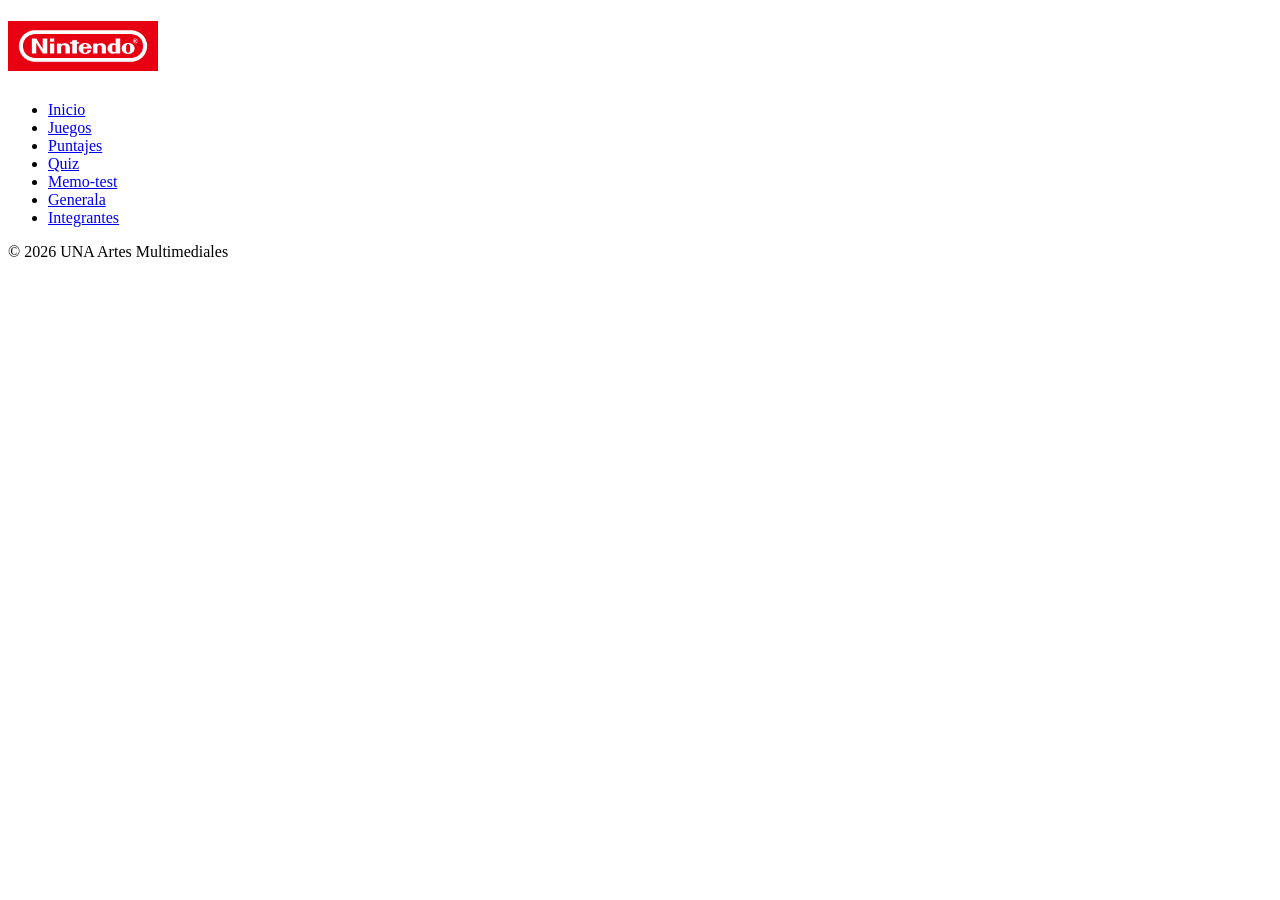
==== cartas.html @ dcc0b689 "Rename 'Cartas' link to 'Memo-test'" ====
<!DOCTYPE html>
<html lang="es">
    <head>
        <meta charset="utf-8">
        <link rel="preconnect" href="https://fonts.googleapis.com">
<link rel="preconnect" href="https://fonts.gstatic.com" crossorigin>
<link href="https://fonts.googleapis.com/css2?family=Abel&family=Press+Start+2P&display=swap" rel="stylesheet">
        <title>Memo test</title>
    </head>
    <body>
         <header>
        <h1><img src="img/logo.jpg" alt="logo Nintendo" height="50"></h1>
            <nav class="menu-nav">
         <ul>
            <li><a href="index.html">Inicio</a></li>
            <li><a href="juegos.html">Juegos</a></li>
            <li><a href="puntajes.html">Puntajes</a></li>
            <li><a href="preguntas.html">Quiz</a></li>
            <li><a href="cartas.html">Memo-test</a></li>
            <li><a href="generala.html">Generala</a></li>
            <li><a href="integrantes.html">Integrantes</a></li>
         </ul>
            </nav>
        </header>
        <footer class="fin">
            <p>© 2026 UNA Artes Multimediales</p>
        </footer>
    </body>
</html>
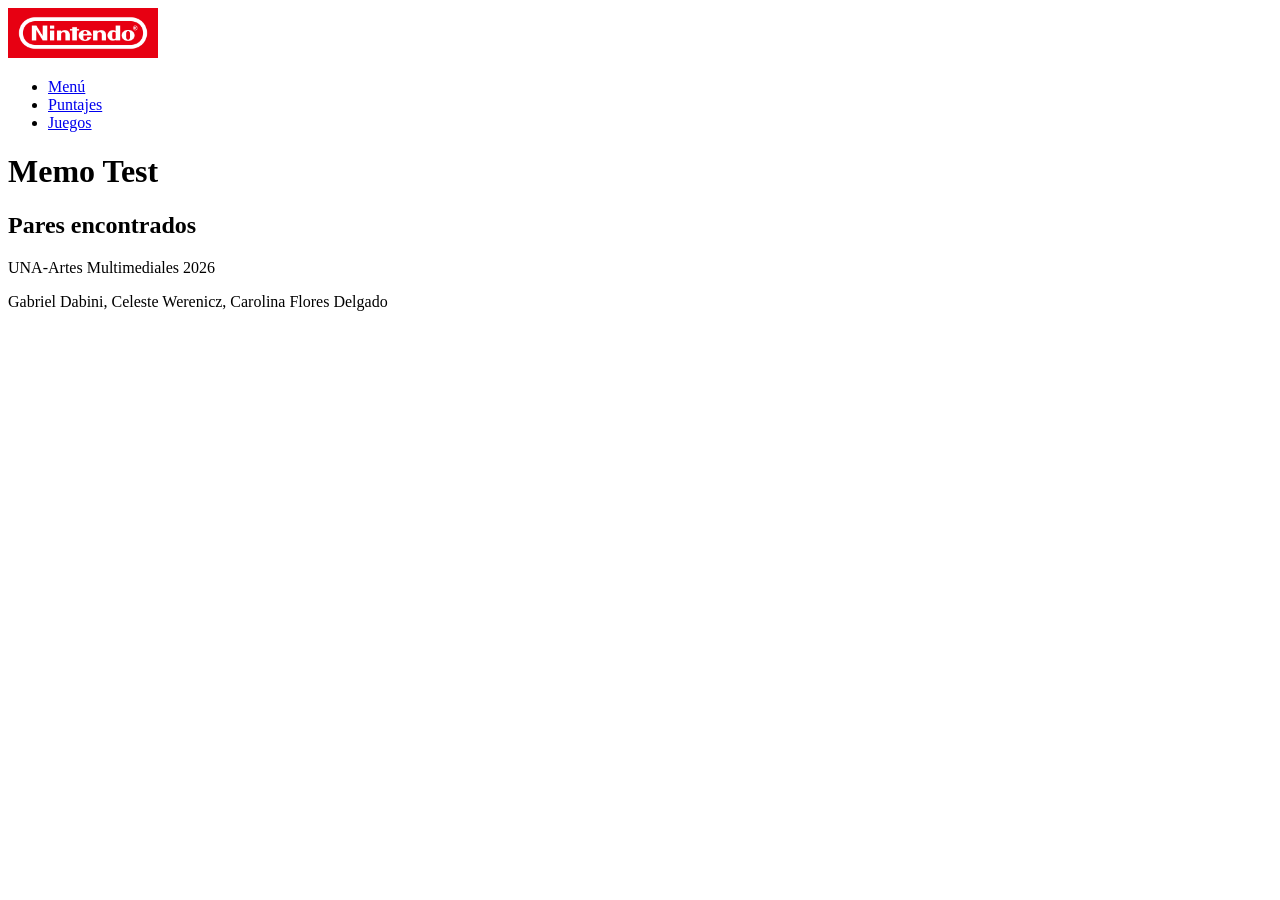
==== commit 439489ae: "Juegos html terminados Agregue en el main los elementos necesarios para la base de los juegos, tambi" ====
--- a/cartas.html
+++ b/cartas.html
@@ -8,22 +8,29 @@
         <title>Memo test</title>
     </head>
     <body>
-         <header>
-        <h1><img src="img/logo.jpg" alt="logo Nintendo" height="50"></h1>
-            <nav class="menu-nav">
+          <header class="header">
+            <img src="img/logo.jpg" alt="logo Nintendo" height="50">
+              <nav>
          <ul>
-            <li><a href="index.html">Inicio</a></li>
+            <li><a href="index.html">Menú</a></li>
+            <li><a href="puntajes.html">Puntajes</a></li>
             <li><a href="juegos.html">Juegos</a></li>
-            <li><a href="puntajes.html">Puntajes</a></li>
-            <li><a href="preguntas.html">Quiz</a></li>
-            <li><a href="cartas.html">Memo-test</a></li>
-            <li><a href="generala.html">Generala</a></li>
-            <li><a href="integrantes.html">Integrantes</a></li>
          </ul>
             </nav>
         </header>
-        <footer class="fin">
-            <p>© 2026 UNA Artes Multimediales</p>
+    <main>
+         <h1>Memo Test</h1>
+
+    <div id="tablero"></div>
+
+    <h2>Pares encontrados</h2>
+
+<div id="encontrados"></div>
+
+    </main>
+         <footer class="fin">
+            <p class="texto">UNA-Artes Multimediales 2026</p>
+            <p class="texto">Gabriel Dabini, Celeste Werenicz, Carolina Flores Delgado</p>
         </footer>
     </body>
-</html>
+</html>
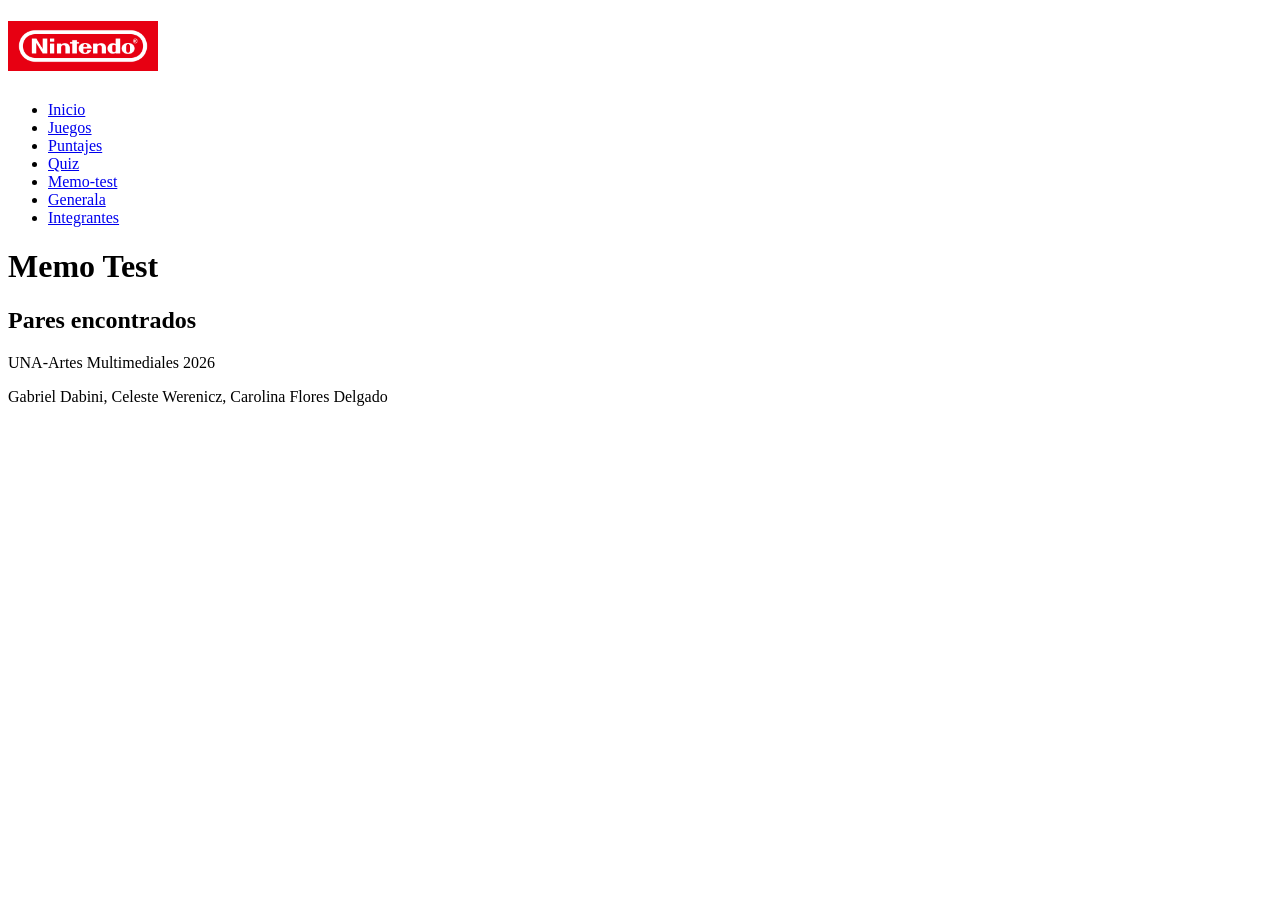
==== commit bb8ea726: "Merge branch 'main' of https://github.com/dabinigabriel/TP1" ====
--- a/cartas.html
+++ b/cartas.html
@@ -8,17 +8,21 @@
         <title>Memo test</title>
     </head>
     <body>
-          <header class="header">
-            <img src="img/logo.jpg" alt="logo Nintendo" height="50">
-              <nav>
+         <header class="header">
+        <h1><img src="img/logo.jpg" alt="logo Nintendo" height="50"></h1>
+            <nav class="menu-nav">
          <ul>
-            <li><a href="index.html">Menú</a></li>
+            <li><a href="index.html">Inicio</a></li>
+            <li><a href="juegos.html">Juegos</a></li>
             <li><a href="puntajes.html">Puntajes</a></li>
-            <li><a href="juegos.html">Juegos</a></li>
+            <li><a href="preguntas.html">Quiz</a></li>
+            <li><a href="cartas.html">Memo-test</a></li>
+            <li><a href="generala.html">Generala</a></li>
+            <li><a href="integrantes.html">Integrantes</a></li>
          </ul>
             </nav>
         </header>
-    <main>
+          <main>
          <h1>Memo Test</h1>
 
     <div id="tablero"></div>
@@ -33,4 +37,4 @@
             <p class="texto">Gabriel Dabini, Celeste Werenicz, Carolina Flores Delgado</p>
         </footer>
     </body>
-</html>+</html>
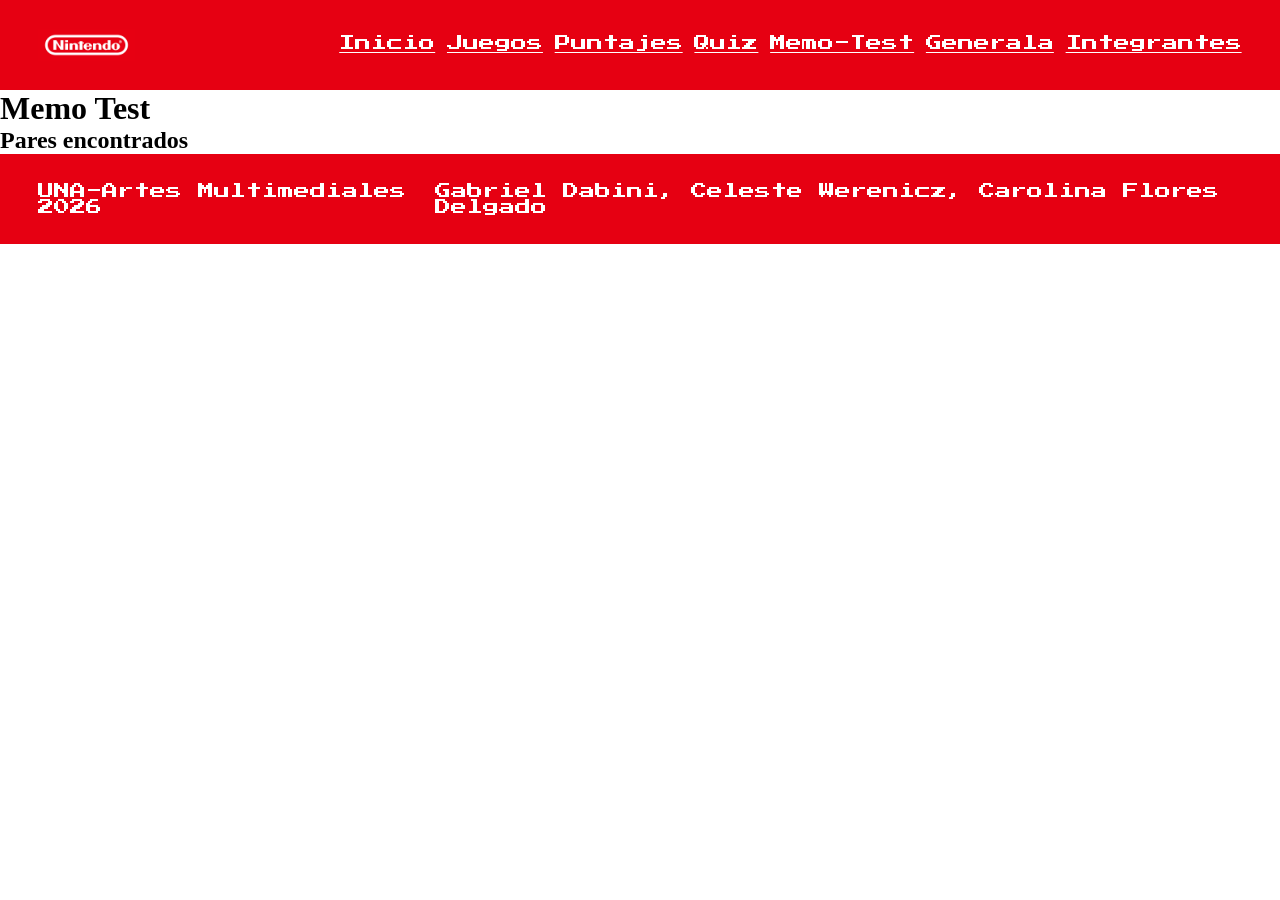
==== commit 8794380c: "ajustes en html y nav y footer hechos en css" ====
--- a/cartas.html
+++ b/cartas.html
@@ -2,21 +2,22 @@
 <html lang="es">
     <head>
         <meta charset="utf-8">
-        <link rel="preconnect" href="https://fonts.googleapis.com">
+       <link rel="preconnect" href="https://fonts.googleapis.com">
 <link rel="preconnect" href="https://fonts.gstatic.com" crossorigin>
-<link href="https://fonts.googleapis.com/css2?family=Abel&family=Press+Start+2P&display=swap" rel="stylesheet">
+<link href="https://fonts.googleapis.com/css2?family=Press+Start+2P&display=swap" rel="stylesheet">
+<link href="css/estilos.css" rel="stylesheet">
         <title>Memo test</title>
     </head>
     <body>
-         <header class="header">
-        <h1><img src="img/logo.jpg" alt="logo Nintendo" height="50"></h1>
-            <nav class="menu-nav">
+            <header class="header">
+            <img class="logo" src="img/logo.jpg" alt="logo Nintendo">
+            <nav class="navegador">
          <ul>
             <li><a href="index.html">Inicio</a></li>
             <li><a href="juegos.html">Juegos</a></li>
             <li><a href="puntajes.html">Puntajes</a></li>
             <li><a href="preguntas.html">Quiz</a></li>
-            <li><a href="cartas.html">Memo-test</a></li>
+            <li><a href="cartas.html">Memo-Test</a></li>
             <li><a href="generala.html">Generala</a></li>
             <li><a href="integrantes.html">Integrantes</a></li>
          </ul>
--- a/css/estilos.css
+++ b/css/estilos.css
@@ -0,0 +1,67 @@
+* {
+    margin: 0;
+    padding: 0;
+    box-sizing: border-box;
+}
+
+/*header y nav*/
+
+header {
+    width: 100%;
+    height: 10vh;
+
+    display: flex;
+    align-items: center;
+    justify-content: space-between;
+
+    padding: 1rem 3%;
+    
+    background-color: #e60012;
+}
+
+.logo {
+    width: 8%;
+    height: auto;
+}
+
+.navegador {
+    width: 75%;
+}
+
+.navegador ul {
+    display: flex;
+    justify-content: space-between;
+    align-items: center;
+
+    list-style: none;
+}
+
+.navegador a {
+ font-family: "Press Start 2P", system-ui;
+    color: white;
+}
+
+.navegador a:hover {
+    background-color: white;
+    color: #e60012;
+}
+
+/*footer*/
+
+footer {
+  width: 100%;
+    height: 10vh;
+
+    display: flex;
+    align-items: center;
+    justify-content: space-between;
+
+    padding: 1rem 3%;
+    
+    background-color: #e60012;   
+}
+
+footer p {
+     font-family: "Press Start 2P", system-ui;
+    color: white;
+}
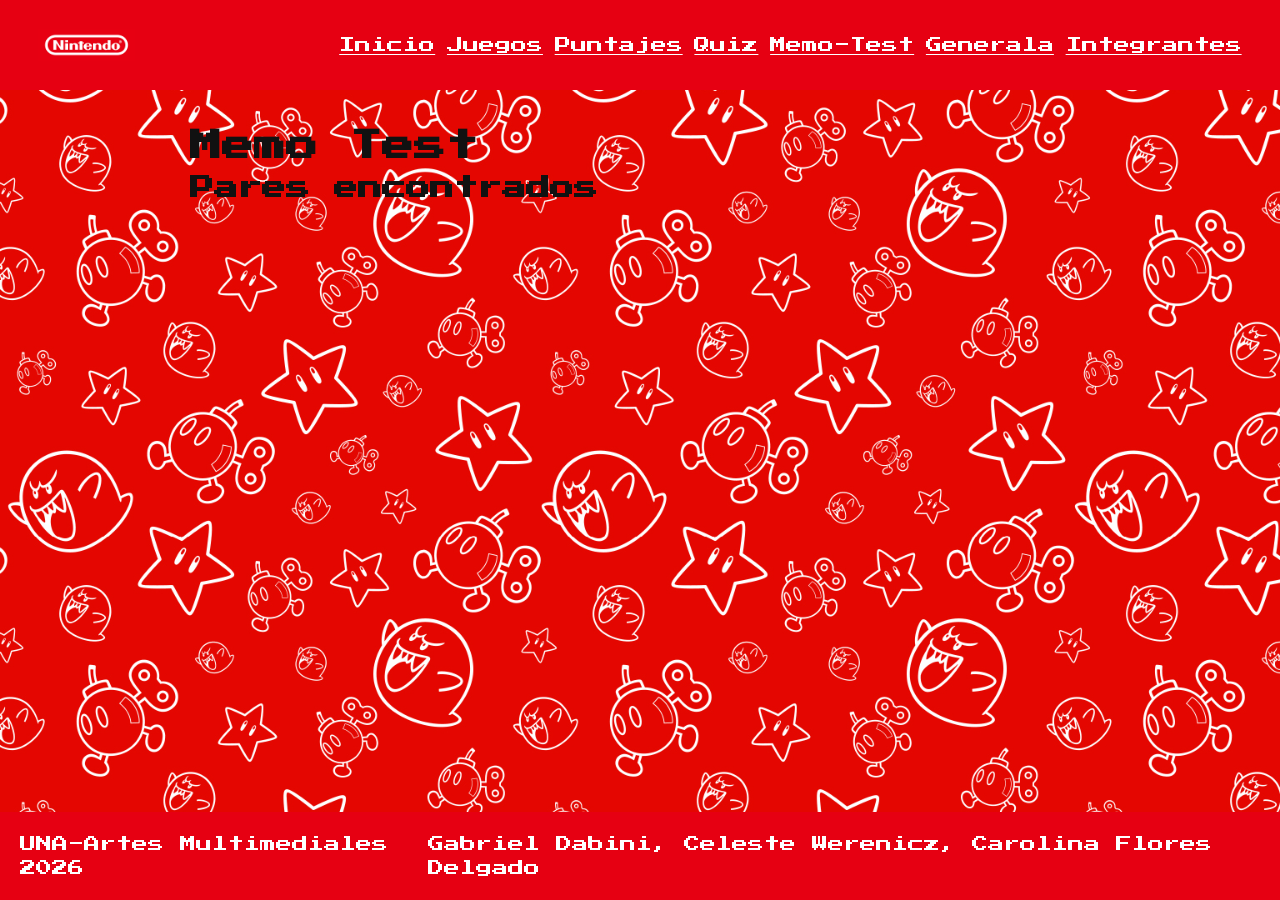
==== commit e39e10a0: "img y css" ====
--- a/cartas.html
+++ b/cartas.html
@@ -8,7 +8,7 @@
 <link href="css/estilos.css" rel="stylesheet">
         <title>Memo test</title>
     </head>
-    <body>
+    <body id="pagina-cartas">
             <header class="header">
             <img class="logo" src="img/logo.jpg" alt="logo Nintendo">
             <nav class="navegador">
--- a/css/estilos.css
+++ b/css/estilos.css
@@ -3,6 +3,62 @@
     padding: 0;
     box-sizing: border-box;
 }
+/*imagenes de fondo*/
+
+#pagina-index {
+    background-image: url("../img/fondo-gameplay.png");
+   background-repeat: no-repeat;
+  background-attachment: fixed;
+  background-position: center;
+  background-size: cover;
+}
+
+#pagina-juegos {
+    background-image: url("../img/fondo-index.png");
+   background-repeat: no-repeat;
+  background-attachment: fixed;
+  background-position: center;
+   background-size: cover;
+}
+
+#pagina-puntajes {
+    background-image: url("../img/fondo-index.png");
+   background-repeat: no-repeat;
+  background-attachment: fixed;
+  background-position: center;
+   background-size: cover;
+}
+
+#pagina-integrantes {
+    background-image: url("../img/fondo-index.png");
+   background-repeat: no-repeat;
+  background-attachment: fixed;
+  background-position: center;
+   background-size: cover;
+}
+
+#pagina-generala {
+    background-image: url("../img/fondo-generala.png");
+   background-repeat: no-repeat;
+  background-attachment: fixed;
+  background-position: center;
+   background-size: cover;
+}
+#pagina-cartas {
+    background-image: url("../img/fondo-memo.jpg");
+   background-repeat: no-repeat;
+  background-attachment: fixed;
+  background-position: center;
+   background-size: cover;
+}
+
+#pagina-preguntas {
+    background-image: url("../img/fondo-quiz.png");
+   background-repeat: no-repeat;
+  background-attachment: fixed;
+  background-position: center;
+   background-size: cover;
+}
 
 /*header y nav*/
 
@@ -17,6 +73,19 @@
     padding: 1rem 3%;
     
     background-color: #e60012;
+}
+body { 
+    font-family: 'Press Start 2P', system-ui, sans-serif; 
+    background-image: url('../img/fondo-gameplay.png'); 
+    background-repeat: no-repeat;
+    background-attachment: fixed;
+    background-size: cover;
+    background-position: center;
+    background-color: #5c94fc;
+    color: #111111; line-height: 1.5; 
+    display: flex; 
+    flex-direction: column; 
+    min-height: 100vh;
 }
 
 .logo {
@@ -41,22 +110,178 @@
     color: white;
 }
 
-.navegador a:hover {
-    background-color: white;
-    color: #e60012;
-}
-
+.navegador a:link { 
+    color: #ffffff; 
+}
+.navegador a:visited { 
+    color: #ffebee; 
+}
+.navegador a:hover { 
+    background-color: white; 
+    color: #e60012; 
+    padding: 0.4rem 0.6rem; 
+    border-radius: 4px; 
+}
+
+.navegador a:active { 
+    background-color: #ffca28; 
+    color: #000000; 
+}
+
+main { max-width: 900px; 
+    width: 90%; 
+    margin: 2rem auto; 
+    flex: 1; 
+}
+
+#bienvenida {
+    background-color: #70450d;
+    border: 4px solid #000000; 
+    border-radius: 1rem; 
+    padding: 2rem; 
+    color: #ffffff; 
+    text-align: center; 
+    box-shadow: 0 6px 0 #000000; 
+}
+
+#bienvenida h1 { 
+    font-size: 1.2rem; 
+    color: #ffca28;
+    margin-bottom: 1.5rem; 
+    text-shadow: 2px 2px 0 #000000; 
+}
+#bienvenida p { 
+    font-size: 0.75rem; 
+    margin-bottom: 1.2rem; 
+    text-shadow: 1px 1px 0 #000000; 
+}
+
+.boton-jugar { 
+    display: inline-block; 
+    background-color: #e60012; 
+    color: #ffffff; 
+    padding: 1rem 1.5rem; 
+    border: 3px solid #000000; 
+    border-radius: 8px; 
+    font-size: 0.8rem; 
+    text-decoration: none; 
+    margin-top: 1rem; 
+    box-shadow: 0 4px 0 #800000; 
+}
+.boton-jugar:hover { 
+    background-color: #ff2233; 
+}
+.boton-jugar:active { 
+    
+    box-shadow: 0 2px 0 #800000; 
+}
+.seccion-juegos { 
+    background-color: rgba(137, 196, 26, 0.92); 
+    border: 4px solid #000000; border-radius: 1rem; 
+    padding: 2rem 1.5rem; 
+    color: #ffffff; 
+    text-align: center; 
+    box-shadow: 0 6px 0 #000000; 
+    margin-bottom: 2rem;
+}
+
+.seccion-juegos h1 { 
+    font-size: 1.2rem; 
+    color: #ffca28; 
+    margin-bottom: 0.8rem; 
+    text-shadow: 2px 2px 0 #000000; 
+}
+.tarjeta-juego { 
+    flex: 1 1 260px;  
+    background-color: #a41212; 
+    color: #111111; 
+    border: 4px solid #000000; 
+    border-radius: 0.8rem; 
+    padding: 1.5rem 1rem; 
+    display: flex; 
+flex-direction: column;
+    justify-content: space-between; 
+    align-items: center; 
+    box-shadow: 0 6px 0 #000000; 
+}
+
+.tarjeta-juego h2 { 
+    font-size: 0.85rem; 
+    color: #ce680f;  
+    margin-bottom: 0.5rem; 
+   
+}
+.tarjeta-juego p { 
+    font-size: 0.80rem; 
+    line-height: 1.4; 
+    text-align: center;
+    color: #000000; 
+   
+}
+.contenedor-juegos { 
+    display: flex; 
+    justify-content: space-between; 
+    gap: 1.5rem; flex-wrap: wrap;
+}
+.imagen-juego { 
+    width: 70px; 
+    height: 70px; 
+    object-fit: contain; 
+    margin-left: 1rem; 
+    border-radius: 50%;  
+}
+
+.pantalla-puntajes { 
+    background-color: rgba(16, 152, 32, 0.92); 
+    border: 4px solid #000000; border-radius: 1rem; 
+    padding: 2.5rem 1.5rem; 
+    color: #ffffff; 
+    text-align: center; 
+    box-shadow: 0 6px 0 #000000; 
+}
+.pantalla-puntajes h1 { 
+    font-size: 1.2rem; 
+    color: #ffca28; 
+    margin-bottom: 0.8rem; 
+    text-shadow: 2px 2px 0 #000000; 
+}
+.contenedor-puntajes { 
+    background-color: #ffffff; 
+    color: #111111; 
+    border: 4px solid #000000; 
+    border-radius: 8px; 
+    overflow: hidden; 
+    margin-bottom: 2rem; 
+}
+.fila { 
+    display: flex; justify-content: space-between; 
+    align-items: center; 
+    padding: 0.8rem 0.5rem; 
+    border-bottom: 2px solid #000000; 
+}
+.fila:last-child { 
+    border-bottom: none; 
+}
+
+
+.fila span { 
+    flex: 1; 
+    text-align: center; 
+    font-size: 0.65rem; 
+}
 /*footer*/
 
 footer {
   width: 100%;
-    height: 10vh;
+    height: auto;
 
     display: flex;
     align-items: center;
     justify-content: space-between;
-
-    padding: 1rem 3%;
+     position: absolute;
+  bottom: 0;
+
+    padding: 20px;
     
     background-color: #e60012;   
 }
@@ -64,4 +289,88 @@
 footer p {
      font-family: "Press Start 2P", system-ui;
     color: white;
+}
+
+<<<<<<< Updated upstream
+#integrantes { 
+    background-color: rgba(176, 95, 25, 0.92); 
+    border: 4px solid #000000; border-radius: 1rem;
+    padding: 2.5rem 1.5rem; color: #ffffff; 
+    text-align: center; box-shadow: 0 6px 0 #000000; 
+}
+
+#integrantes h2 { 
+    font-size: 1.2rem; 
+    color: #ffca28; 
+    margin-bottom: 1.5rem; 
+    text-shadow: 2px 2px 0 #000000; 
+}
+
+.integrante { 
+    background-color: #ddcdcd; 
+    color: #111111; 
+    border: 4px solid #000000; 
+    border-radius: 0.8rem; 
+    padding: 2rem 1.5rem; 
+    box-shadow: 0 6px 0 #000000; 
+    display: flex; 
+    flex-direction: column; 
+    align-items: center; 
+}
+
+.foto-integrante { 
+    width: 100px; 
+    height: 100px; 
+    border-radius: 50%;  
+    border: 3px solid #1a1162; 
+    object-fit: cover;  
+    margin-bottom: 1rem; 
+}
+
+.integrante h3 { 
+    font-size: 0.9rem; 
+    color: #186ac8; 
+    margin-bottom: 0.5rem; 
+}
+
+.descripcion-integrante { 
+    font-size: 0.65rem; 
+    line-height: 1.6; 
+    color: #333333; 
+    margin-bottom: 1.5rem; 
+    max-width: 600px; 
+=======
+/*textos*/
+
+.titulos {
+    font-family: "Press Start 2P", system-ui;
+    color: black;
+}
+.texto {
+    font-family: "Press Start 2P", system-ui;
+    color: black;
+}
+
+/*main index*/
+
+#main-index {
+    height: 80vh;
+
+    display: flex;
+    justify-content: center;
+    align-items: center;
+}
+
+
+#bienvenida {
+    background-color: rgba(255, 255, 255, 0.8); 
+    width: 500px;
+    height: auto;
+    padding: 45px;
+    /*borde*/
+    border-width: 6px;
+    border-color: rgb(141, 141, 141);
+    border-radius: 10%;
+    border-style: solid;
+>>>>>>> Stashed changes
 }
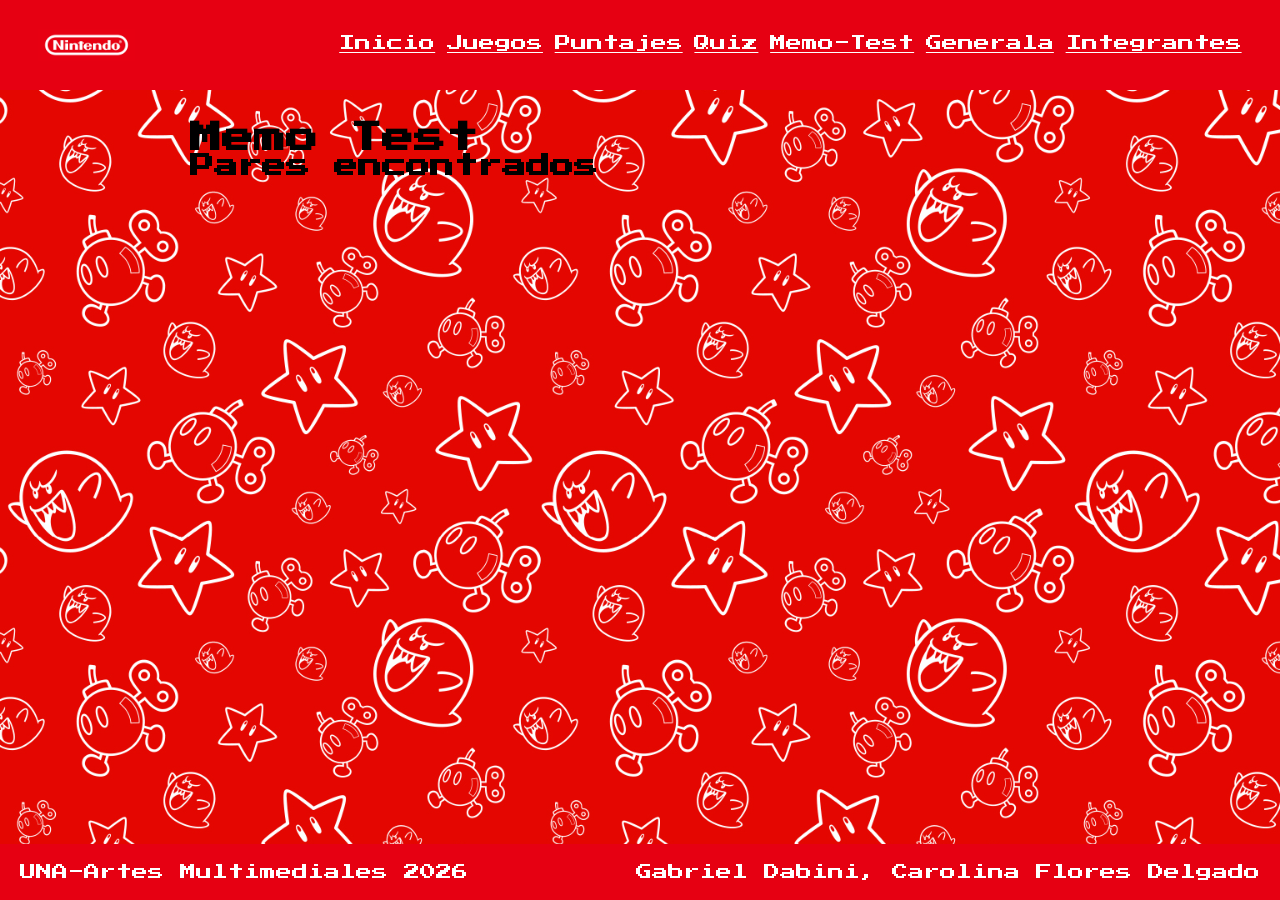
==== commit 67b757f6: "css y html terminados" ====
--- a/cartas.html
+++ b/cartas.html
@@ -24,18 +24,18 @@
             </nav>
         </header>
           <main>
-         <h1>Memo Test</h1>
+         <h1 class="texto">Memo Test</h1>
 
     <div id="tablero"></div>
 
-    <h2>Pares encontrados</h2>
+    <h2 class="texto">Pares encontrados</h2>
 
 <div id="encontrados"></div>
 
     </main>
          <footer class="fin">
-            <p class="texto">UNA-Artes Multimediales 2026</p>
-            <p class="texto">Gabriel Dabini, Celeste Werenicz, Carolina Flores Delgado</p>
+            <p>UNA-Artes Multimediales 2026</p>
+            <p>Gabriel Dabini, Carolina Flores Delgado</p>
         </footer>
     </body>
 </html>
--- a/css/estilos.css
+++ b/css/estilos.css
@@ -3,12 +3,18 @@
     padding: 0;
     box-sizing: border-box;
 }
+
+body { 
+    display: flex; 
+    flex-direction: column; 
+    min-height: 100vh;
+}
 /*imagenes de fondo*/
 
 #pagina-index {
     background-image: url("../img/fondo-gameplay.png");
    background-repeat: no-repeat;
-  background-attachment: fixed;
+ background-attachment: scroll;
   background-position: center;
   background-size: cover;
 }
@@ -16,7 +22,7 @@
 #pagina-juegos {
     background-image: url("../img/fondo-index.png");
    background-repeat: no-repeat;
-  background-attachment: fixed;
+  background-attachment: scroll;
   background-position: center;
    background-size: cover;
 }
@@ -24,7 +30,7 @@
 #pagina-puntajes {
     background-image: url("../img/fondo-index.png");
    background-repeat: no-repeat;
-  background-attachment: fixed;
+  background-attachment: scroll;
   background-position: center;
    background-size: cover;
 }
@@ -32,7 +38,7 @@
 #pagina-integrantes {
     background-image: url("../img/fondo-index.png");
    background-repeat: no-repeat;
-  background-attachment: fixed;
+  background-attachment: scroll;
   background-position: center;
    background-size: cover;
 }
@@ -40,14 +46,14 @@
 #pagina-generala {
     background-image: url("../img/fondo-generala.png");
    background-repeat: no-repeat;
-  background-attachment: fixed;
+  background-attachment: scroll;
   background-position: center;
    background-size: cover;
 }
 #pagina-cartas {
     background-image: url("../img/fondo-memo.jpg");
    background-repeat: no-repeat;
-  background-attachment: fixed;
+  background-attachment: scroll;
   background-position: center;
    background-size: cover;
 }
@@ -55,11 +61,13 @@
 #pagina-preguntas {
     background-image: url("../img/fondo-quiz.png");
    background-repeat: no-repeat;
-  background-attachment: fixed;
-  background-position: center;
-   background-size: cover;
-}
-
+  background-attachment: scroll;
+  background-position: center;
+   background-size: cover;
+}
+.texto {
+    font-family: "Press Start 2P", system-ui;
+}
 /*header y nav*/
 
 header {
@@ -73,19 +81,6 @@
     padding: 1rem 3%;
     
     background-color: #e60012;
-}
-body { 
-    font-family: 'Press Start 2P', system-ui, sans-serif; 
-    background-image: url('../img/fondo-gameplay.png'); 
-    background-repeat: no-repeat;
-    background-attachment: fixed;
-    background-size: cover;
-    background-position: center;
-    background-color: #5c94fc;
-    color: #111111; line-height: 1.5; 
-    display: flex; 
-    flex-direction: column; 
-    min-height: 100vh;
 }
 
 .logo {
@@ -135,27 +130,19 @@
 }
 
 #bienvenida {
-    background-color: #70450d;
-    border: 4px solid #000000; 
+    background-color: #fffffebd;
+    border: 4px solid #838282; 
     border-radius: 1rem; 
     padding: 2rem; 
-    color: #ffffff; 
+    color: #000000; 
     text-align: center; 
-    box-shadow: 0 6px 0 #000000; 
+    box-shadow: 0 6px 0 #0000004d; 
 }
 
 #bienvenida h1 { 
-    font-size: 1.2rem; 
     color: #ffca28;
-    margin-bottom: 1.5rem; 
     text-shadow: 2px 2px 0 #000000; 
 }
-#bienvenida p { 
-    font-size: 0.75rem; 
-    margin-bottom: 1.2rem; 
-    text-shadow: 1px 1px 0 #000000; 
-}
-
 .boton-jugar { 
     display: inline-block; 
     background-color: #e60012; 
@@ -167,6 +154,7 @@
     text-decoration: none; 
     margin-top: 1rem; 
     box-shadow: 0 4px 0 #800000; 
+     font-family: "Press Start 2P", system-ui;
 }
 .boton-jugar:hover { 
     background-color: #ff2233; 
@@ -175,48 +163,58 @@
     
     box-shadow: 0 2px 0 #800000; 
 }
+.boton-generala {
+display: inline-block; 
+    background-color: #e60012; 
+    color: #ffffff; 
+    padding: 1rem 1.5rem; 
+    border: 3px solid #000000; 
+    border-radius: 8px; 
+    font-size: 0.8rem; 
+    text-decoration: none; 
+    margin-top: 1rem; 
+    box-shadow: 0 4px 0 #800000; 
+     font-family: "Press Start 2P", system-ui;
+}
+.boton-generala:hover {
+     background-color: #ff2233; 
+}
+
 .seccion-juegos { 
-    background-color: rgba(137, 196, 26, 0.92); 
-    border: 4px solid #000000; border-radius: 1rem; 
+    background-color: rgb(112, 205, 248); 
+    border: 4px solid #003494; border-radius: 1rem; 
     padding: 2rem 1.5rem; 
-    color: #ffffff; 
     text-align: center; 
     box-shadow: 0 6px 0 #000000; 
     margin-bottom: 2rem;
 }
 
 .seccion-juegos h1 { 
-    font-size: 1.2rem; 
     color: #ffca28; 
     margin-bottom: 0.8rem; 
     text-shadow: 2px 2px 0 #000000; 
 }
 .tarjeta-juego { 
     flex: 1 1 260px;  
-    background-color: #a41212; 
-    color: #111111; 
-    border: 4px solid #000000; 
+    background-color: #ffe600; 
+    border: 4px solid #be6600; 
     border-radius: 0.8rem; 
     padding: 1.5rem 1rem; 
     display: flex; 
 flex-direction: column;
     justify-content: space-between; 
     align-items: center; 
-    box-shadow: 0 6px 0 #000000; 
-}
-
-.tarjeta-juego h2 { 
-    font-size: 0.85rem; 
-    color: #ce680f;  
+     box-shadow: 0 6px 0 #be6600;  
+}
+
+.tarjeta-juego h3 {  
     margin-bottom: 0.5rem; 
    
 }
 .tarjeta-juego p { 
-    font-size: 0.80rem; 
-    line-height: 1.4; 
     text-align: center;
     color: #000000; 
-   
+    font-size: 0.8rem ;
 }
 .contenedor-juegos { 
     display: flex; 
@@ -226,28 +224,25 @@
 .imagen-juego { 
     width: 70px; 
     height: 70px; 
-    object-fit: contain; 
+    object-fit: cover; 
     margin-left: 1rem; 
     border-radius: 50%;  
 }
 
 .pantalla-puntajes { 
-    background-color: rgba(16, 152, 32, 0.92); 
-    border: 4px solid #000000; border-radius: 1rem; 
+    background-color: rgb(112, 205, 248); 
+    border: 4px solid #003494; border-radius: 1rem; 
     padding: 2.5rem 1.5rem; 
-    color: #ffffff; 
     text-align: center; 
     box-shadow: 0 6px 0 #000000; 
 }
 .pantalla-puntajes h1 { 
-    font-size: 1.2rem; 
     color: #ffca28; 
     margin-bottom: 0.8rem; 
     text-shadow: 2px 2px 0 #000000; 
 }
 .contenedor-puntajes { 
     background-color: #ffffff; 
-    color: #111111; 
     border: 4px solid #000000; 
     border-radius: 8px; 
     overflow: hidden; 
@@ -272,18 +267,16 @@
 /*footer*/
 
 footer {
-  width: 100%;
+    width: 100%;
     height: auto;
 
     display: flex;
     align-items: center;
     justify-content: space-between;
-     position: absolute;
-  bottom: 0;
 
     padding: 20px;
-    
-    background-color: #e60012;   
+
+    background-color: #e60012;
 }
 
 footer p {
@@ -291,23 +284,18 @@
     color: white;
 }
 
-<<<<<<< Updated upstream
 #integrantes { 
-    background-color: rgba(176, 95, 25, 0.92); 
-    border: 4px solid #000000; border-radius: 1rem;
-    padding: 2.5rem 1.5rem; color: #ffffff; 
+     background-color: rgb(112, 205, 248); 
+    border: 4px solid #003494; border-radius: 1rem; 
+    padding: 2.5rem 1.5rem; 
     text-align: center; box-shadow: 0 6px 0 #000000; 
 }
-
-#integrantes h2 { 
-    font-size: 1.2rem; 
-    color: #ffca28; 
-    margin-bottom: 1.5rem; 
-    text-shadow: 2px 2px 0 #000000; 
-}
+ #integrantes h1 {
+    margin-bottom: 2rem;
+ }
 
 .integrante { 
-    background-color: #ddcdcd; 
+    background-color: white;
     color: #111111; 
     border: 4px solid #000000; 
     border-radius: 0.8rem; 
@@ -322,7 +310,7 @@
     width: 100px; 
     height: 100px; 
     border-radius: 50%;  
-    border: 3px solid #1a1162; 
+    border: 3px solid black;
     object-fit: cover;  
     margin-bottom: 1rem; 
 }
@@ -333,44 +321,53 @@
     margin-bottom: 0.5rem; 
 }
 
-.descripcion-integrante { 
-    font-size: 0.65rem; 
-    line-height: 1.6; 
-    color: #333333; 
-    margin-bottom: 1.5rem; 
-    max-width: 600px; 
-=======
-/*textos*/
-
-.titulos {
-    font-family: "Press Start 2P", system-ui;
-    color: black;
-}
-.texto {
-    font-family: "Press Start 2P", system-ui;
-    color: black;
-}
-
-/*main index*/
-
-#main-index {
-    height: 80vh;
-
-    display: flex;
-    justify-content: center;
-    align-items: center;
-}
-
-
-#bienvenida {
-    background-color: rgba(255, 255, 255, 0.8); 
-    width: 500px;
-    height: auto;
-    padding: 45px;
-    /*borde*/
-    border-width: 6px;
-    border-color: rgb(141, 141, 141);
-    border-radius: 10%;
-    border-style: solid;
->>>>>>> Stashed changes
+
+    /*generala*/
+
+    /* DADOS */
+#dados {
+    display: flex;
+    gap: 10px;
+    margin: 1.5rem 0;
+}
+
+/* BOTÓN TIRAR */
+#tirar {
+    margin-bottom: 1.5rem;
+}
+
+/* TEXTO DE TIRADAS */
+#tiradas {
+    margin-bottom: 2rem;
+    color: white;
+}
+
+/* TÍTULO CATEGORÍAS */
+#categorias {
+    display: flex;
+    flex-wrap: wrap;
+    gap: 8px;
+    margin-top: 1rem;
+    color: white;
+}
+
+/* BOTONES DE CATEGORÍAS */
+.boton-generala {
+    margin-top: 0;
+}
+
+.texto-juegos {
+    color: white;
+     font-family: "Press Start 2P", system-ui;
+}
+
+#desarrollo {
+    background-color: white;
+    border: 4px solid #000000; 
+    border-radius: 0.8rem; 
+    padding: 2rem 1.5rem; 
+    box-shadow: 0 6px 0 #000000; 
+    display: flex; 
+    flex-direction: column; 
+    align-items: center; 
 }
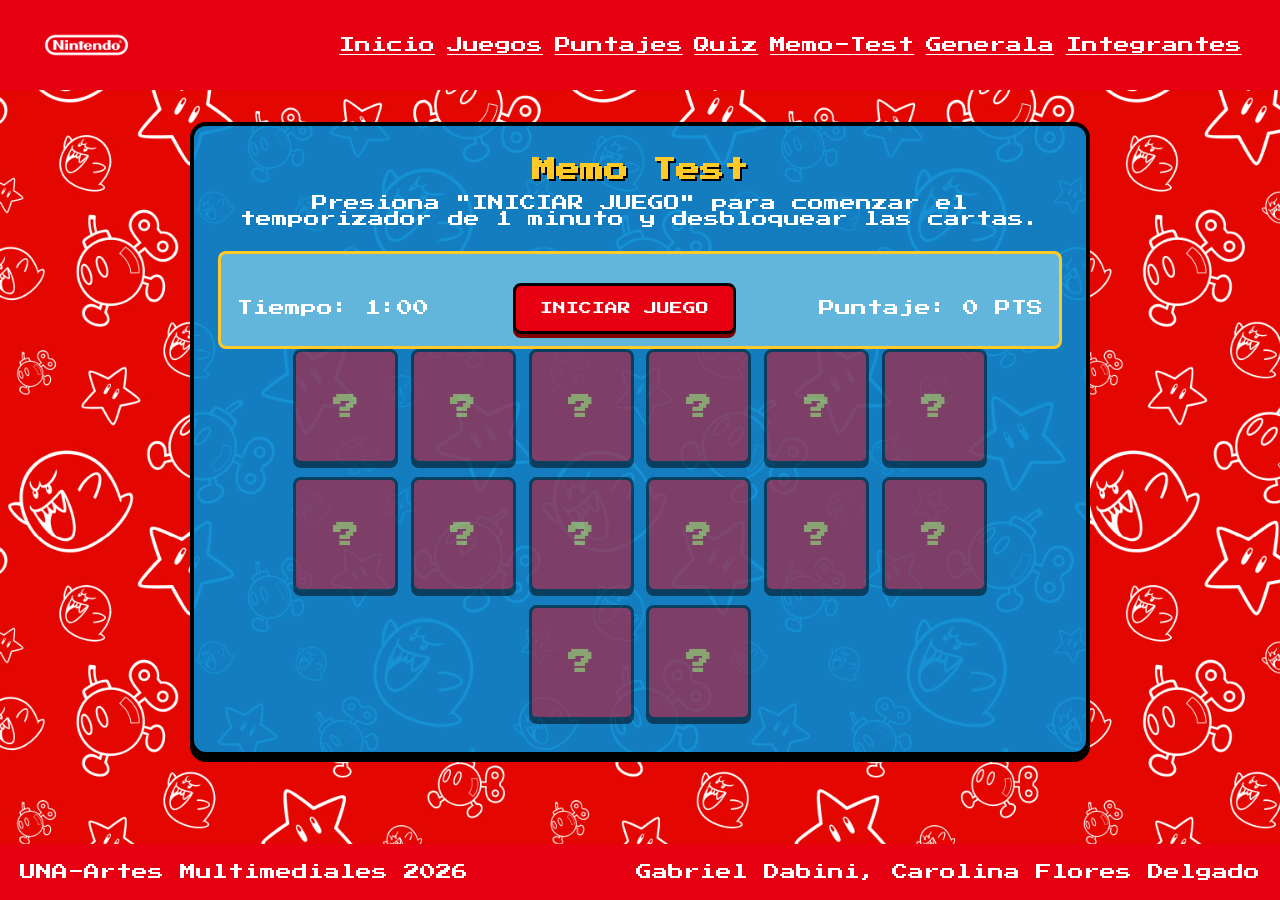
==== commit e66c6b3c: "Javascript de cartas.html" ====
--- a/cartas.html
+++ b/cartas.html
@@ -8,7 +8,7 @@
 <link href="css/estilos.css" rel="stylesheet">
         <title>Memo test</title>
     </head>
-    <body id="pagina-cartas">
+    <body id="pagina-cartas" class="texto">
             <header class="header">
             <img class="logo" src="img/logo.jpg" alt="logo Nintendo">
             <nav class="navegador">
@@ -24,18 +24,38 @@
             </nav>
         </header>
           <main>
-         <h1 class="texto">Memo Test</h1>
+            <section class="pantalla-memoria">
+         <h1>Memo Test</h1>
 
-    <div id="tablero"></div>
+         <p class="subtitulo">Presiona "INICIAR JUEGO" para comenzar el temporizador de 1 minuto y desbloquear las cartas.</p>
 
-    <h2 class="texto">Pares encontrados</h2>
+    <div class="panel-control">
 
-<div id="encontrados"></div>
+        <div class="caja-indicador">
+            <br>Tiempo: <span id="temporizador">1:00</span>
+        </div>
+
+    
+    <button id="btn-jugar" class="boton-jugar">INICIAR JUEGO</button>
+
+<div class="caja-indicador">
+           <br> Puntaje: <span id="puntaje-actual">0</span> PTS
+        </div>
+       </div> 
+       <div id="tablero-cartas" class="tablero-memoria bloqueado">
+            <!-- Aquí se generarán las cartas dinámicamente -->
+
+        </div>
+ </section>
+
+
 
     </main>
          <footer class="fin">
             <p>UNA-Artes Multimediales 2026</p>
             <p>Gabriel Dabini, Carolina Flores Delgado</p>
         </footer>
-    </body>
+        <script src="js/cartas.js"></script>
+</body>
+    
 </html>
--- a/css/estilos.css
+++ b/css/estilos.css
@@ -370,4 +370,156 @@
     display: flex; 
     flex-direction: column; 
     align-items: center; 
-}+}
+
+.pantalla-memoria { background-color: rgba(2, 136, 209, 0.92); 
+    border: 4px solid #000000; 
+    border-radius: 1rem; 
+    padding: 2rem 1.5rem; 
+    color: #ffffff; 
+    text-align: center; 
+    box-shadow: 0 6px 0 #000000; 
+}
+
+.pantalla-memoria h1 { 
+    font-size: 1.5rem;
+     color: #ffca28; 
+     margin-bottom: 0.8rem;
+    text-shadow: 2px 2px 0 #000000; 
+}
+
+.panel-control { 
+    display: flex; 
+    justify-content: space-between; 
+    align-items: center; 
+    background-color: #62b5db; 
+    border: 3px solid #ffca28; 
+    border-radius: 8px; 
+    padding: 0.8rem 1rem; 
+    margin-top: 1.5rem;
+    flex-wrap: wrap; 
+    gap: 1rem; 
+}
+
+.tablero-memoria { 
+    display: flex; 
+    flex-wrap: wrap; 
+    justify-content: center; 
+    gap: 0.8rem; 
+    max-width: 750px; 
+    margin: 0 auto; 
+}
+
+.tablero-memoria.bloqueado { 
+    opacity: 0.5; 
+    pointer-events: none;
+}
+
+.carta { 
+    width: 105px; 
+    height: 115px; 
+    background-color: #e60012;  
+    border: 3px solid #000000; 
+    border-radius: 8px; 
+    cursor: pointer; 
+    display: flex; 
+    justify-content: center; 
+    align-items: center; 
+    box-shadow: 0 4px 0 #000000; 
+}
+.carta .reverso { 
+    font-size: 1.6rem; 
+    color: #ffca28; 
+    font-weight: bold; 
+}
+
+.carta img { 
+    width: 80%; 
+    height: 80%; 
+    object-fit: contain; 
+    display: none; 
+}
+
+.carta.volteada, .carta.descubierta { 
+    background-color: #ffffff; 
+}
+
+.carta.volteada .reverso, .carta.descubierta .reverso { 
+    display: none; 
+}
+.carta.volteada img, .carta.descubierta img { 
+    display: block; 
+}
+
+/*Quiz.html*/
+
+.pantalla-quiz { 
+    background-color: rgba(2, 136, 209, 0.92); 
+    border: 4px solid #000000; 
+    border-radius: 1rem; padding: 2rem 1.5rem; 
+    color: #ffffff; text-align: center; 
+    box-shadow: 0 6px 0 #000000; 
+}
+
+.pantalla-quiz h2 { 
+    font-size: 1.2rem; 
+    color: #ffca28; 
+    margin-bottom: 0.8rem; 
+    text-shadow: 2px 2px 0 #000000; 
+}
+.subtitulo-quiz { 
+    font-size: 0.65rem; 
+    margin-top: 1.5rem; 
+    line-height: 1.4; 
+}
+
+.panel-control-quiz { 
+    display: flex; 
+    justify-content: space-between; 
+    align-items: center; 
+    background-color: #db1919; 
+    border: 3px solid #ffca28; 
+    border-radius: 8px; padding: 0.8rem 1rem; 
+    margin-top: 1.5rem; 
+}
+
+.mensaje-cargando { 
+    font-size: 0.8rem; 
+    color: #ffca28; 
+    margin: 2rem 0; 
+    text-shadow: 1px 1px 0 #000000; 
+}
+.contenedor-pregunta { 
+    background-color: #ffffff; 
+    color: #111111; 
+    border: 4px solid #000000; 
+    border-radius: 8px; 
+    padding: 1.5rem; 
+    margin-top: 1rem; 
+    box-shadow: 0 4px 0 #000000; 
+}
+
+
+.opciones-respuestas { 
+    display: flex; 
+    flex-direction: column; 
+    gap: 0.8rem; 
+}
+
+.btn-opcion { 
+    background-color: #e0f7fa; 
+    color: #000000; 
+    border: 3px solid #000000; 
+    border-radius: 6px; 
+    padding: 0.8rem 1rem; 
+    font-family: 'Press Start 2P', 
+    system-ui; 
+    font-size: 0.65rem;
+     cursor: pointer; 
+     text-align: left; 
+     transition: background-color 0.2s; 
+    }
+
+    .btn-opcion:hover { 
+        background-color: #ffca28;  
+    }
